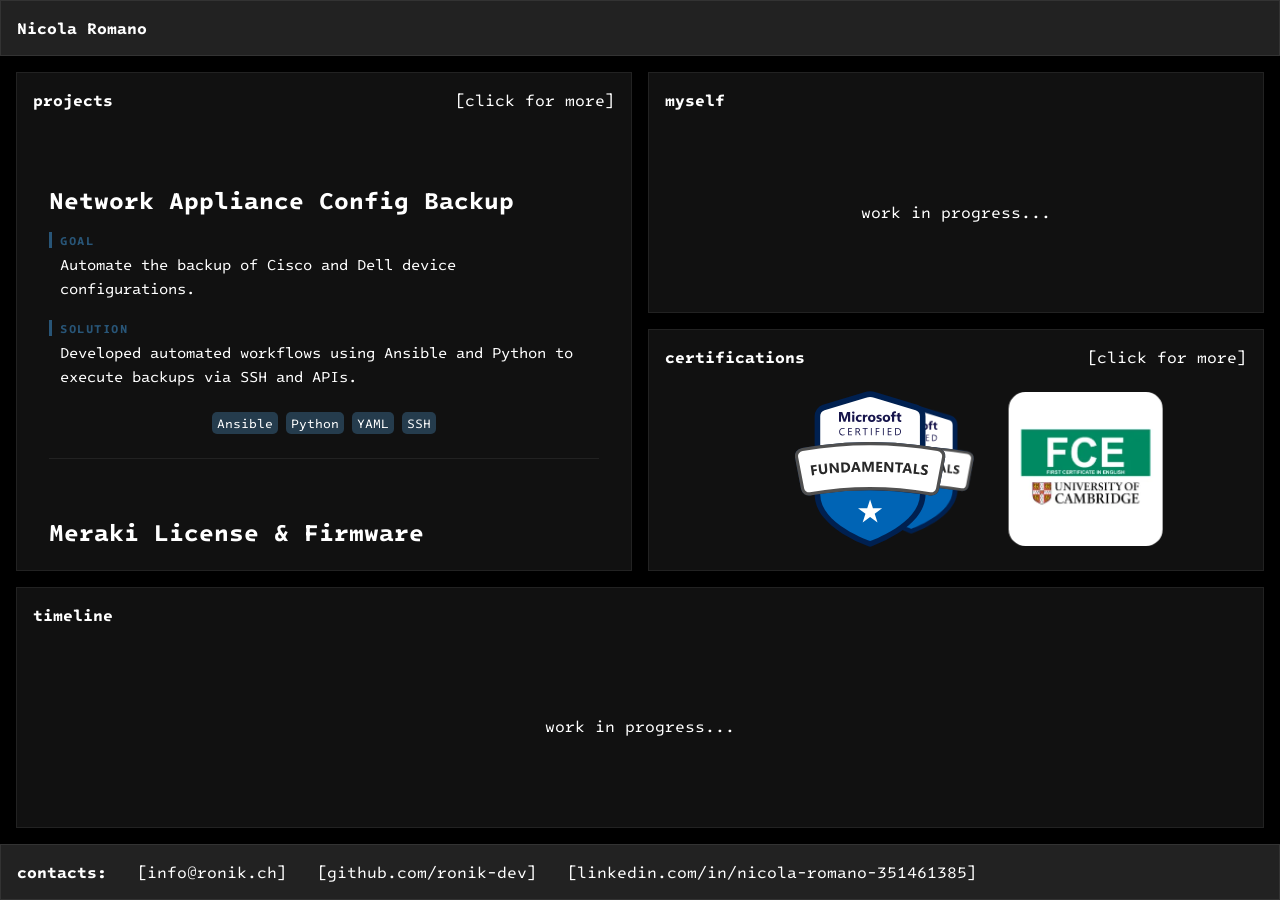
==== index.html @ 0cca9742 "updated event handling for projects link" ====
<!DOCTYPE html>
<html lang="en">
		<head>
				<meta charset="UTF-8">
				<meta name="viewport" content="width=device-width, initial-scale=1.0">
				<link href="base-style.css" rel="stylesheet" />
				<link href="index-style.css" rel="stylesheet" />
				<title>My Portfolio</title>
		</head>
		<header><strong>Nicola Romano</strong></header>
		<body>

				<div class="main">
						<div class="container">
								<div class="box project">
										<a style="color:white; width:100%; height:100%; text-decoration:none; overflow:hidden" href="./projects.html">
												<div class="box-title"><strong>projects</strong><span>[click for more]</span></div>
												<iframe src="projects.html#main"></iframe>
										</a>
								</div>
								<div class="box timeline">
										<div class="box-title"><strong>timeline</strong></div>
										<div style="width: 100%;height: 100%;display: flex; align-items: center; justify-content: center;"><p>work in progress...</p></div>
								</div>
								<div class="box certification">
										<a style="color:white; width:100%; height:100%; text-decoration:none; overflow:hidden" href="./certifications.html">
												<div class="box-title"><strong>certifications</strong><span>[click for more]</span></div>
												<iframe scrolling="no" src="certifications.html#main"></iframe>
										</a>
								</div>
								<div class="box myself">
										<div class="box-title"><strong>myself</strong></div>
										<div style="width: 100%;height: 100%;display: flex; align-items: center; justify-content: center;"><p>work in progress...</p></div>
								</div>
						</div>
				</div>

				<svg style="position:absolute;width:0;height:0">
						<defs>
						<filter id="glitch">

						<feComponentTransfer in="SourceGraphic" result="red">
						<feFuncR type="identity" />
						<feFuncG type="discrete" tableValues="0"/>
						<feFuncB type="discrete" tableValues="0"/>
						<feFuncA type="identity" />
						</feComponentTransfer>

						<feComponentTransfer in="SourceGraphic" result="green">
						<feFuncR type="discrete" tableValues="0"/>
						<feFuncG type="identity" />
						<feFuncB type="discrete" tableValues="0"/>
						<feFuncA type="identity" />
						</feComponentTransfer>

						<feComponentTransfer in="SourceGraphic" result="blue">
						<feFuncR type="discrete" tableValues="0"/>
						<feFuncG type="discrete" tableValues="0"/>
						<feFuncB type="identity" />
						<feFuncA type="identity" />
						</feComponentTransfer>

						<feOffset in="red"   result="red-shifted"   dx="0"  dy="0">
						<animate
										attributeName="dx"
										values="0;0;0;6;0;0;-3;0;0;3;0;0;0;0;-5;0;2;0;0;0;0"
										dur="2.0s"
										repeatCount="indefinite"
										calcMode="discrete"
										/>
						</feOffset>
						<feOffset in="green" result="green-shifted" dx="0"  dy="0" >
						<animate
										attributeName="dx"
										values="0;2;1;0;0;-3;0;6;0;0;0;2;0;0;5;0;2;0;0;0;0"
										dur="2.0s"
										repeatCount="indefinite"
										calcMode="discrete"
										/>
						</feOffset>
						<feOffset in="blue"  result="blue-shifted"  dx="0" dy="0" >
						<animate
										attributeName="dx"
										values="5;0;0;0;-5;0;0;3;0;0;-3;0;0;6;0;0;0;-6;0;0;0"
										dur="2.0s"
										repeatCount="indefinite"
										calcMode="discrete"
										/>
						</feOffset>

						<feBlend in="red-shifted"  in2="green-shifted" result="rg"    mode="screen" />
						<feBlend in="rg"           in2="blue-shifted"  result="final" mode="screen" />

						</filter>
						</defs>
				</svg>
		</body>
		<footer>
				<strong>contacts:</strong>
				<a href="mailto:info@ronik.ch"><span class="no-select">[</span>info@ronik.ch<span class="no-select">]</span></a>
				<a href="https://www.github.com/ronik-dev"><span class="no-select">[</span>github.com/ronik-dev<span class="no-select">]</span></a>
				<a href="https://www.linkedin.com/in/nicola-romano-351461385"><span class="no-select">[</span><span class="link-prefix">linkedin.com/in/</span>nicola-romano-351461385<span class="no-select">]</span></a>
		</footer>

		<script>
				// link to projects
				window.addEventListener('message', (event) => {
				  if (event.data === 'triggerLink') {
				    window.location.href = './projects.html'; 
				  }
				});
		</script>
</html>
---- base-style.css ----
@import url("https://fonts.googleapis.com/css?family=Intel One Mono"); 

:root {
  --bg-color-one: black;
  --bg-color-opposite: white;
  --bg-color-two: #333333;
  --bg-color-three: #222222;
  --bg-color-four: #111111;
  --accent-color-one: #285577;
  --accent-color-two: #253c4d;
  --text-color-one: white;
  --text-color-opposite: black;
}

::selection {
    background: var(--bg-color-opposite);
    color: var(--text-color-opposite);
    text-shadow: none;
}

::-moz-selection {
    background: var(--bg-color-opposite);
    color: var(--text-color-opposite);
    text-shadow: none;
}

html{
  /* Prevents the entire page from bouncing or 'pull-to-refresh' */
  overscroll-behavior: none; 
}

body {
  margin: 0;
  min-height: 100vh;
  display: grid;
  background-color: var(--bg-color-one);
  grid-template-rows: auto 1fr auto;
  color: var(--text-color-one);
  box-sizing: border-box;
  overflow-x: hidden;
  font-family: 'Intel One Mono', monospace;
}

body::-webkit-scrollbar {
  width: 8px;
  display: block;
}
body::-webkit-scrollbar-thumb {
  background: var(--accent-color-two);
  border-radius: 10px;
}

header,
footer {
  background-color: var(--bg-color-three); 
  border: 1px solid var(--bg-color-two);
  padding: 1em;
  width:100%;
  box-sizing: border-box;
}
header{
  display: block;
}
footer{
  display: flex;
  flex-wrap: wrap;
}

@media(max-width:30em){
  footer{ flex-direction: column; }
  footer a { text-align:center; }
  footer strong, .link-prefix {display:none;}
}

footer a{
  color:var(--text-color-one);
  text-decoration:none;
  margin-right:30px;
  white-space: normal;
  word-break: break-all;
}
footer strong{
  margin-right:30px;
}
footer span{
  -webkit-user-select: none; /* Safari */
  -ms-user-select: none; /* IE 10 and IE 11 */
  user-select: none; /* Standard syntax */
}

header a{
  float:right;
  text-decoration:none;
  color:var(--text-color-one);
}

header a:hover,
footer a:hover{
  color:var(--accent-color-one);
}

.main {
  display: flex;
  width:100%;
  height:100%;
  justify-content: center;
  align-items: center;
}
---- index-style.css ----
.container {
  display: grid;
  width:100%;
  height:100%;
  padding: 1em;
  gap: 1em;
  grid-template-areas:
    "project project timeline timeline"
    "project project certification myself";
  grid-template-columns: repeat(4, 1fr);
  grid-template-rows: repeat(2, 1fr); 
  box-sizing: border-box;
}


@media(max-width: 100em){
  .container{
    grid-template-areas:
      "project project myself myself"
      "project project certification certification"
      "timeline timeline timeline timeline";
    grid-template-columns: repeat(4, 1fr);
    grid-template-rows: repeat(3, 1fr); 
  }
}

@media(max-width: 50em){
  .container{
    grid-template-areas:
      "project" 
      "certification"
      "myself"
      "timeline";
    grid-template-columns: 1fr;
    grid-template-rows: repeat(4, minmax(300px,auto)); 
	overflow:auto;
  }
}

.box {
  border: 1px solid var(--bg-color-three);
  background-color: var(--bg-color-four); 
  display: flex;
  flex-direction: column;
  align-items: center;
  padding:1em;
}

.box a {
  display: flex;
  flex-direction: column;
  color:white; 
  text-decoration:none;
  overflow:hidden;
}

.box:hover{
  background-color: var(--accent-color-one);
  filter: url(#glitch);
}

.box-title{
  width:100%;
  margin-bottom:1em;
  display: flex;
  justify-content: space-between;
}

.box-title span:hover{
  color: var(--accent-color-two);
}

.project { grid-area: project; }
.timeline { grid-area: timeline; }
.certification { grid-area: certification; }
.myself { grid-area: myself; }

iframe{
  width:100%;
  height:100%;
  border:none;
  overflow:auto;
  pointer-events: none;
  flex-grow:1;
}
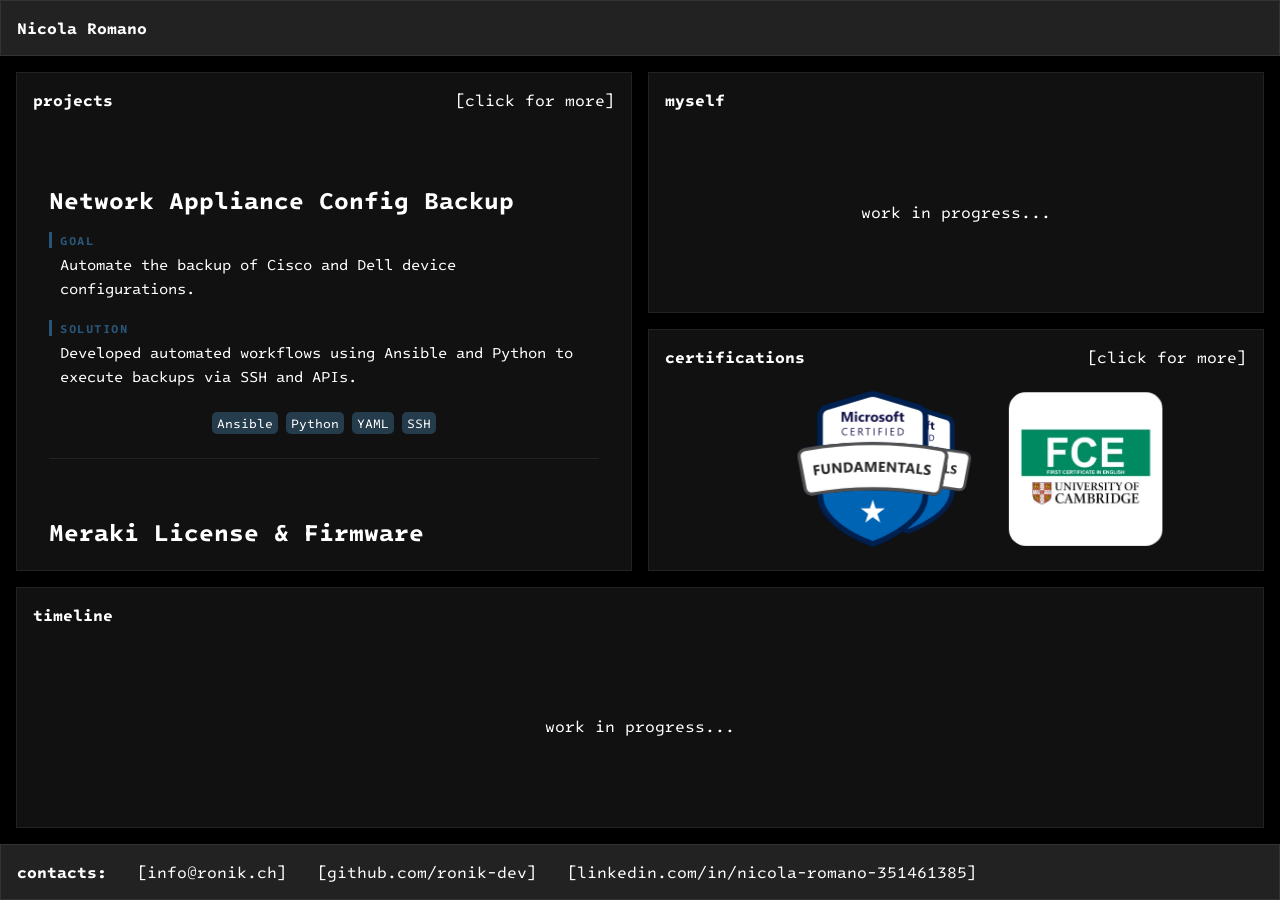
==== commit f4be62d7: "updated favicon, link in header" ====
--- a/index.html
+++ b/index.html
@@ -3,6 +3,7 @@
 		<head>
 				<meta charset="UTF-8">
 				<meta name="viewport" content="width=device-width, initial-scale=1.0">
+				<link rel="icon" type="image/png" href="public/favicon.png"/>
 				<link href="base-style.css" rel="stylesheet" />
 				<link href="index-style.css" rel="stylesheet" />
 				<title>My Portfolio</title>
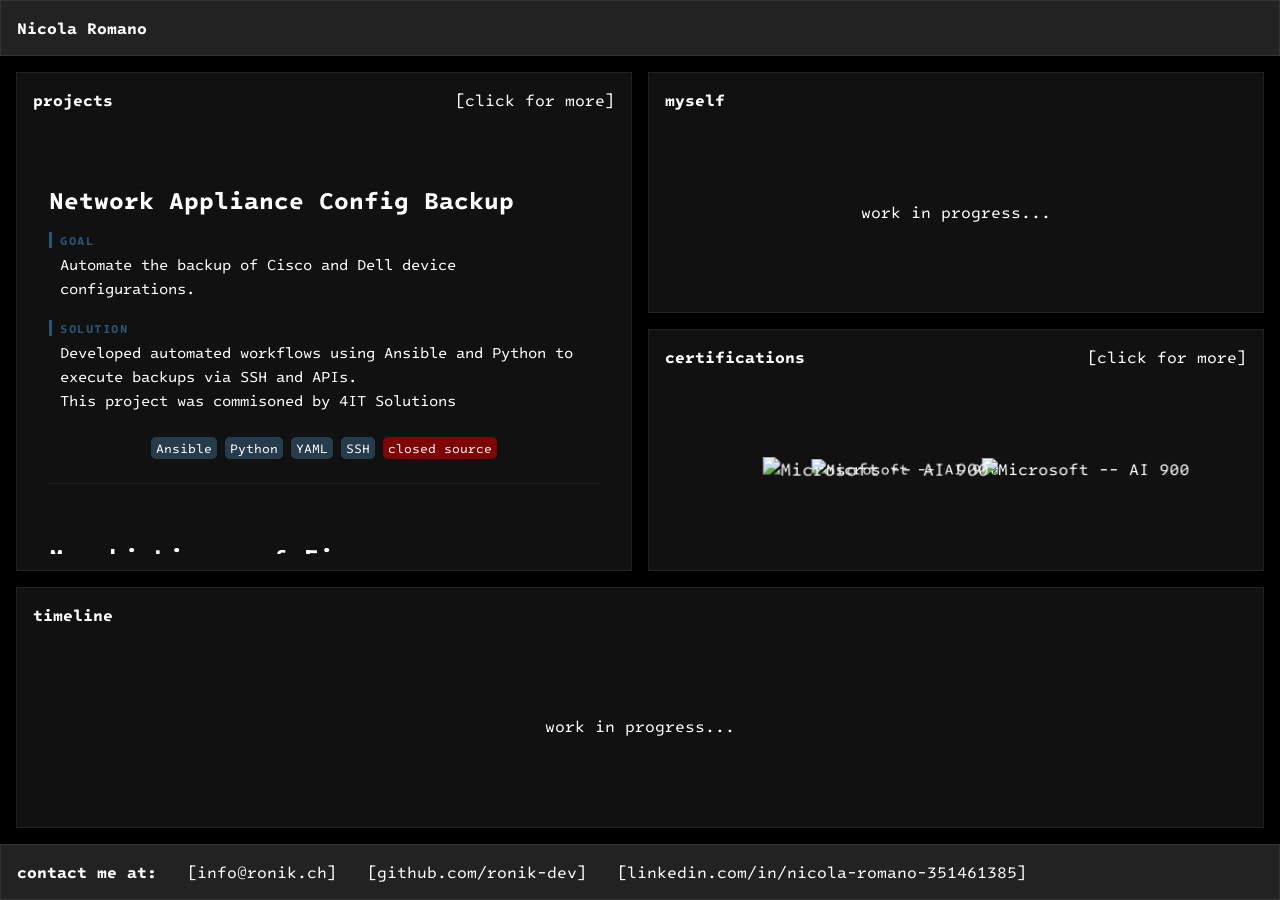
==== commit 087d9b34: "updated portfolio projects technologies and links appearance, added new project" ====
--- a/index.html
+++ b/index.html
@@ -97,7 +97,7 @@
 				</svg>
 		</body>
 		<footer>
-				<strong>contacts:</strong>
+				<strong>contact me at:</strong>
 				<a href="mailto:info@ronik.ch"><span class="no-select">[</span>info@ronik.ch<span class="no-select">]</span></a>
 				<a href="https://www.github.com/ronik-dev"><span class="no-select">[</span>github.com/ronik-dev<span class="no-select">]</span></a>
 				<a href="https://www.linkedin.com/in/nicola-romano-351461385"><span class="no-select">[</span><span class="link-prefix">linkedin.com/in/</span>nicola-romano-351461385<span class="no-select">]</span></a>
--- a/base-style.css
+++ b/base-style.css
@@ -28,6 +28,30 @@
   /* Prevents the entire page from bouncing or 'pull-to-refresh' */
   overscroll-behavior: none; 
 }
+
+@keyframes spotlight-pass {
+  from { background-position: 100% 0; }
+  to { background-position: 0% 0; }
+}
+
+a {
+  color: var(--text-color-one); 
+  text-decoration: none;
+}
+
+a:hover {
+  -webkit-text-fill-color: transparent;
+  background-image: linear-gradient(
+    90deg,
+    var(--accent-color-one) 40%,
+    var(--text-color-one),
+    var(--accent-color-one) 60%
+  );
+  background-size: 300% 100%;
+  -webkit-background-clip: text;
+  background-clip: text;
+  animation: 1s spotlight-pass 100ms ease forwards;
+} 
 
 body {
   margin: 0;
@@ -73,8 +97,6 @@
 }
 
 footer a{
-  color:var(--text-color-one);
-  text-decoration:none;
   margin-right:30px;
   white-space: normal;
   word-break: break-all;
@@ -90,14 +112,8 @@
 
 header a{
   float:right;
-  text-decoration:none;
-  color:var(--text-color-one);
 }
 
-header a:hover,
-footer a:hover{
-  color:var(--accent-color-one);
-}
 
 .main {
   display: flex;
--- a/index-style.css
+++ b/index-style.css
@@ -35,6 +35,9 @@
     grid-template-rows: repeat(4, minmax(300px,auto)); 
 	overflow:auto;
   }
+  .box span {
+    display:none;
+  }
 }
 
 .box {
@@ -49,10 +52,17 @@
 .box a {
   display: flex;
   flex-direction: column;
-  color:white; 
-  text-decoration:none;
   overflow:hidden;
 }
+
+.box a:hover {
+  background-image: linear-gradient(
+    90deg,
+    var(--bg-color-one) 40%,
+    var(--text-color-one),
+    var(--bg-color-one) 60%
+  );
+} 
 
 .box:hover{
   background-color: var(--accent-color-one);
@@ -83,3 +93,7 @@
   pointer-events: none;
   flex-grow:1;
 }
+
+.project iframe{
+  pointer-events: auto;
+}
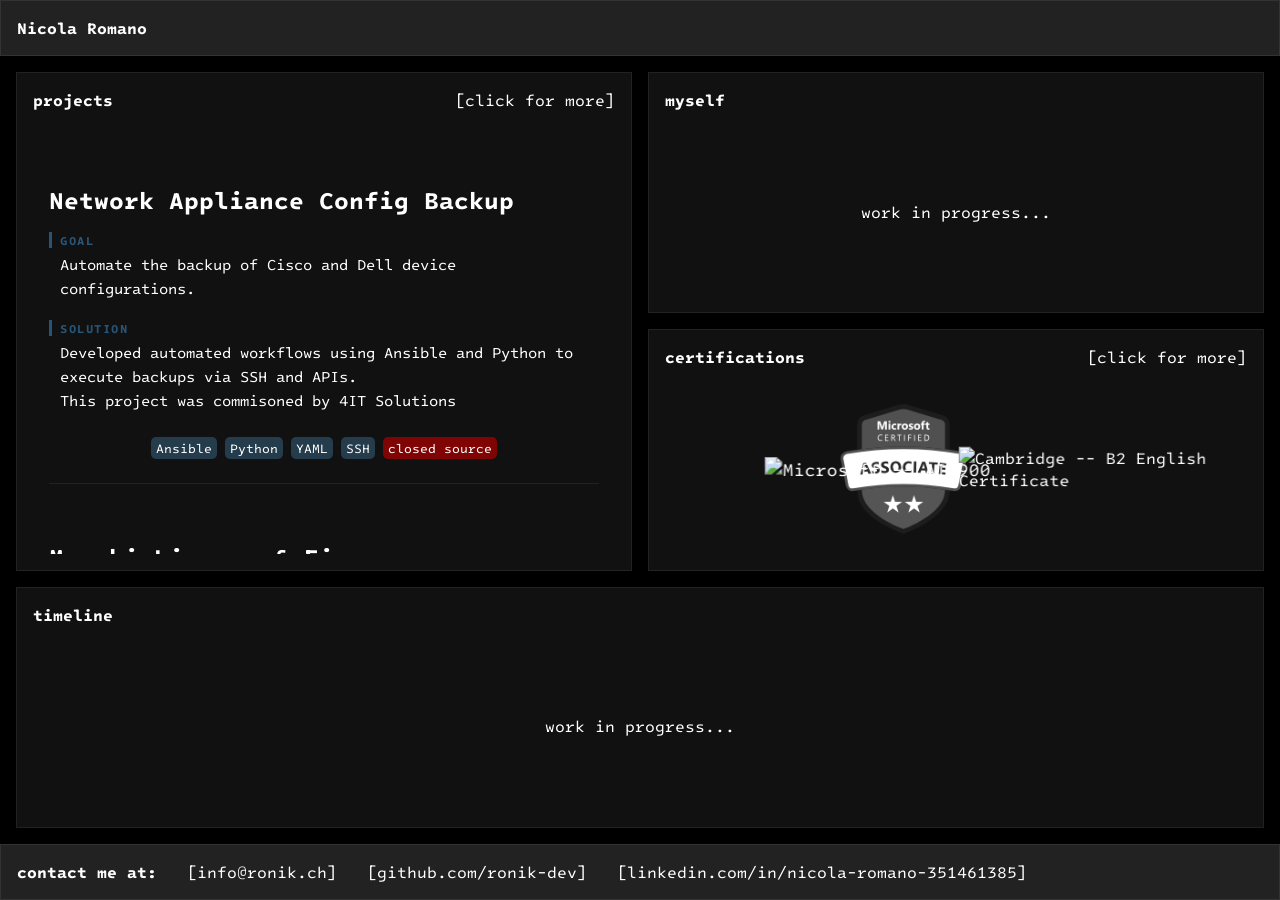
==== commit b3772450: "updated certification page" ====
--- a/index.html
+++ b/index.html
@@ -36,65 +36,70 @@
 						</div>
 				</div>
 
-				<svg style="position:absolute;width:0;height:0">
-						<defs>
-						<filter id="glitch">
+<svg style="position:absolute;width:0;height:0">
+    <defs>
+    <filter id="glitch" x="-10%" width="120%" y="0%" height="100%">
 
-						<feComponentTransfer in="SourceGraphic" result="red">
-						<feFuncR type="identity" />
-						<feFuncG type="discrete" tableValues="0"/>
-						<feFuncB type="discrete" tableValues="0"/>
-						<feFuncA type="identity" />
-						</feComponentTransfer>
+        <!-- Turbulence: 0 x-freq = same shift across a row, 0.3 y-freq = different shift per row -->
+        <feTurbulence type="fractalNoise" baseFrequency="0 0.3" numOctaves="1" seed="2" result="rawNoise">
+            <animate attributeName="seed"
+                values="2;2;2;2;5;2;2;2;2;2;8;2;2;3;2;2;2;2;2;2"
+                dur="2.0s" repeatCount="indefinite" calcMode="discrete"/>
+        </feTurbulence>
 
-						<feComponentTransfer in="SourceGraphic" result="green">
-						<feFuncR type="discrete" tableValues="0"/>
-						<feFuncG type="identity" />
-						<feFuncB type="discrete" tableValues="0"/>
-						<feFuncA type="identity" />
-						</feComponentTransfer>
+        <!-- Pin G channel to 0.5 (neutral) so Y displacement is always zero -->
+        <feColorMatrix in="rawNoise" type="matrix"
+            values="1 0 0 0 0
+                    0 0 0 0 0.5
+                    0 0 1 0 0
+                    0 0 0 1 0" result="noise"/>
 
-						<feComponentTransfer in="SourceGraphic" result="blue">
-						<feFuncR type="discrete" tableValues="0"/>
-						<feFuncG type="discrete" tableValues="0"/>
-						<feFuncB type="identity" />
-						<feFuncA type="identity" />
-						</feComponentTransfer>
+        <feComponentTransfer in="SourceGraphic" result="red">
+            <feFuncR type="identity" />
+            <feFuncG type="discrete" tableValues="0"/>
+            <feFuncB type="discrete" tableValues="0"/>
+            <feFuncA type="identity" />
+        </feComponentTransfer>
 
-						<feOffset in="red"   result="red-shifted"   dx="0"  dy="0">
-						<animate
-										attributeName="dx"
-										values="0;0;0;6;0;0;-3;0;0;3;0;0;0;0;-5;0;2;0;0;0;0"
-										dur="2.0s"
-										repeatCount="indefinite"
-										calcMode="discrete"
-										/>
-						</feOffset>
-						<feOffset in="green" result="green-shifted" dx="0"  dy="0" >
-						<animate
-										attributeName="dx"
-										values="0;2;1;0;0;-3;0;6;0;0;0;2;0;0;5;0;2;0;0;0;0"
-										dur="2.0s"
-										repeatCount="indefinite"
-										calcMode="discrete"
-										/>
-						</feOffset>
-						<feOffset in="blue"  result="blue-shifted"  dx="0" dy="0" >
-						<animate
-										attributeName="dx"
-										values="5;0;0;0;-5;0;0;3;0;0;-3;0;0;6;0;0;0;-6;0;0;0"
-										dur="2.0s"
-										repeatCount="indefinite"
-										calcMode="discrete"
-										/>
-						</feOffset>
+        <feComponentTransfer in="SourceGraphic" result="green">
+            <feFuncR type="discrete" tableValues="0"/>
+            <feFuncG type="identity" />
+            <feFuncB type="discrete" tableValues="0"/>
+            <feFuncA type="identity" />
+        </feComponentTransfer>
 
-						<feBlend in="red-shifted"  in2="green-shifted" result="rg"    mode="screen" />
-						<feBlend in="rg"           in2="blue-shifted"  result="final" mode="screen" />
+        <feComponentTransfer in="SourceGraphic" result="blue">
+            <feFuncR type="discrete" tableValues="0"/>
+            <feFuncG type="discrete" tableValues="0"/>
+            <feFuncB type="identity" />
+            <feFuncA type="identity" />
+        </feComponentTransfer>
 
-						</filter>
-						</defs>
-				</svg>
+        <!-- Each channel displaced by a different amount for chromatic aberration -->
+        <feDisplacementMap in="red" in2="noise" xChannelSelector="R" yChannelSelector="G" result="red-shifted">
+            <animate attributeName="scale"
+                values="0;0;0;0;35;0;0;0;0;0;-25;0;0;30;0;0;0;0;0;0"
+                dur="2.0s" repeatCount="indefinite" calcMode="discrete"/>
+        </feDisplacementMap>
+
+        <feDisplacementMap in="green" in2="noise" xChannelSelector="R" yChannelSelector="G" result="green-shifted">
+            <animate attributeName="scale"
+                values="0;0;0;0;-15;0;0;0;0;0;12;0;0;-14;0;0;0;0;0;0"
+                dur="2.0s" repeatCount="indefinite" calcMode="discrete"/>
+        </feDisplacementMap>
+
+        <feDisplacementMap in="blue" in2="noise" xChannelSelector="R" yChannelSelector="G" result="blue-shifted">
+            <animate attributeName="scale"
+                values="0;0;0;0;22;0;0;0;0;0;-35;0;0;18;0;0;0;0;0;0"
+                dur="2.0s" repeatCount="indefinite" calcMode="discrete"/>
+        </feDisplacementMap>
+
+        <feBlend in="red-shifted"  in2="green-shifted" result="rg"    mode="screen" />
+        <feBlend in="rg"           in2="blue-shifted"  result="final" mode="screen" />
+
+    </filter>
+    </defs>
+</svg>
 		</body>
 		<footer>
 				<strong>contact me at:</strong>
--- a/index-style.css
+++ b/index-style.css
@@ -34,6 +34,9 @@
     grid-template-columns: 1fr;
     grid-template-rows: repeat(4, minmax(300px,auto)); 
 	overflow:auto;
+  }
+  .box {
+    padding:0.5em;
   }
   .box span {
     display:none;
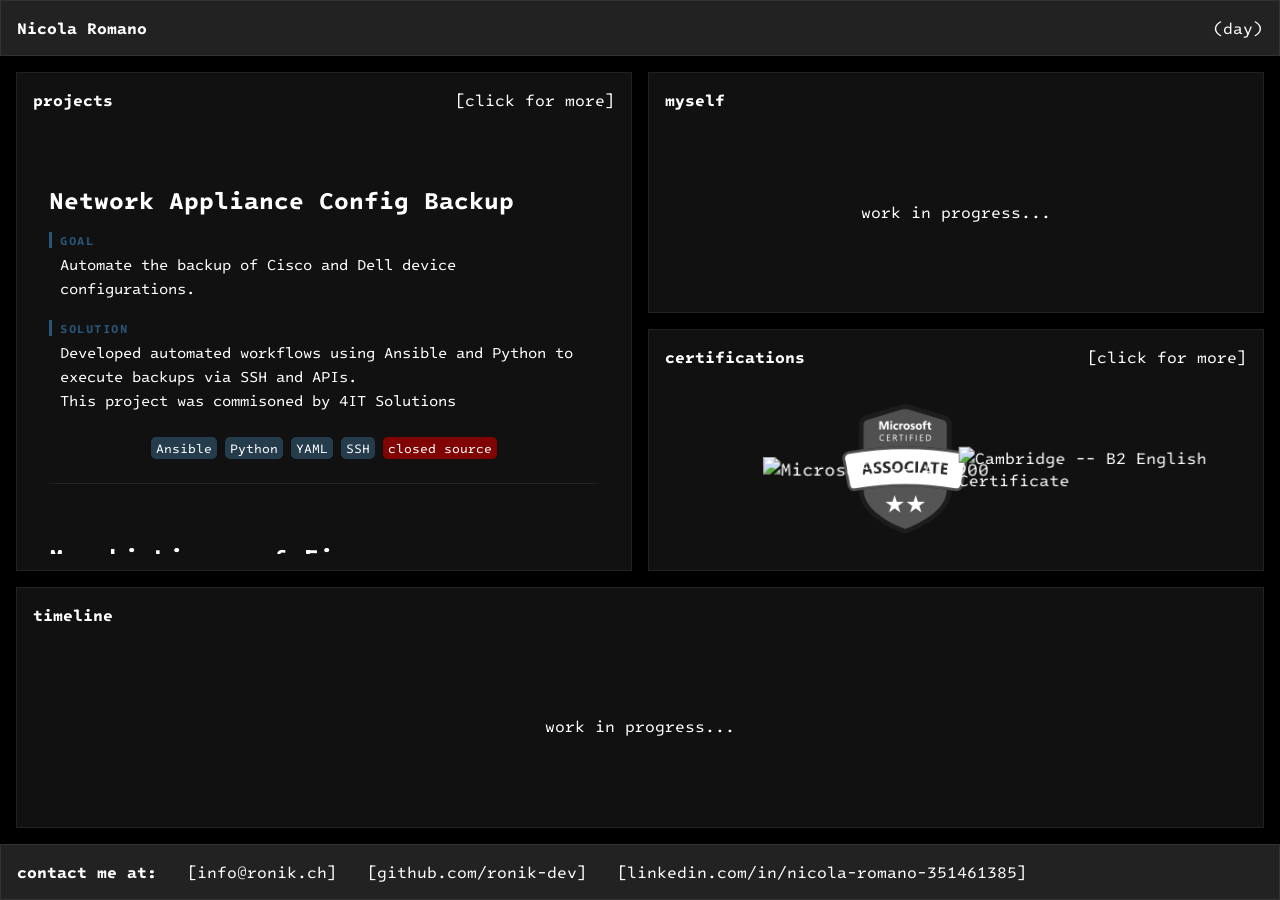
==== commit 8acf2083: "added light theme" ====
--- a/index.html
+++ b/index.html
@@ -4,17 +4,19 @@
 				<meta charset="UTF-8">
 				<meta name="viewport" content="width=device-width, initial-scale=1.0">
 				<link rel="icon" type="image/png" href="public/favicon.png"/>
+				<script> if (localStorage.getItem('theme') === 'light') { document.documentElement.classList.add('light-theme'); } </script>
 				<link href="base-style.css" rel="stylesheet" />
+				<script src="base.js" defer></script>
 				<link href="index-style.css" rel="stylesheet" />
 				<title>My Portfolio</title>
 		</head>
-		<header><strong>Nicola Romano</strong></header>
+		<header><strong>Nicola Romano</strong><input type="checkbox" id="theme-selector" class="theme-toggle"><label class="theme-toggle-text" for="theme-selector"></label></header>
 		<body>
 
 				<div class="main">
 						<div class="container">
 								<div class="box project">
-										<a style="color:white; width:100%; height:100%; text-decoration:none; overflow:hidden" href="./projects.html">
+										<a href="./projects.html">
 												<div class="box-title"><strong>projects</strong><span>[click for more]</span></div>
 												<iframe src="projects.html#main"></iframe>
 										</a>
@@ -24,7 +26,7 @@
 										<div style="width: 100%;height: 100%;display: flex; align-items: center; justify-content: center;"><p>work in progress...</p></div>
 								</div>
 								<div class="box certification">
-										<a style="color:white; width:100%; height:100%; text-decoration:none; overflow:hidden" href="./certifications.html">
+										<a href="./certifications.html">
 												<div class="box-title"><strong>certifications</strong><span>[click for more]</span></div>
 												<iframe scrolling="no" src="certifications.html#main"></iframe>
 										</a>
--- a/base-style.css
+++ b/base-style.css
@@ -1,6 +1,6 @@
 @import url("https://fonts.googleapis.com/css?family=Intel One Mono"); 
 
-:root {
+:root{
   --bg-color-one: black;
   --bg-color-opposite: white;
   --bg-color-two: #333333;
@@ -35,6 +35,8 @@
 }
 
 a {
+  text-decoration:none; 
+  overflow:hidden;
   color: var(--text-color-one); 
   text-decoration: none;
 }
@@ -43,9 +45,9 @@
   -webkit-text-fill-color: transparent;
   background-image: linear-gradient(
     90deg,
-    var(--accent-color-one) 40%,
-    var(--text-color-one),
-    var(--accent-color-one) 60%
+    #285577 40%,
+    white,
+    #285577 60%
   );
   background-size: 300% 100%;
   -webkit-background-clip: text;
@@ -122,3 +124,29 @@
   justify-content: center;
   align-items: center;
 }
+
+
+.theme-toggle{
+  display: none;
+}
+
+
+.theme-toggle-text::before{
+  content: "(day)";
+}
+
+.theme-toggle:checked + .theme-toggle-text::before{
+  content: "(night)";
+}
+
+html.light-theme body {
+  --bg-color-one: #ffffff;        /* Pure White */
+  --bg-color-opposite: #000000;
+  --bg-color-two: #f8fafc;        /* Very Light Blue-Grey */
+  --bg-color-three: #f1f5f9;      /* Light Slate */
+  --bg-color-four: #e2e8f0;       /* Defined Border/Section color */
+  --accent-color-one: #0284c7;    /* Bright Sky Blue */
+  --accent-color-two: #0c4a6e;    /* Deep Navy */
+  --text-color-one: #0f172a;      /* Slate Black */
+  --text-color-opposite: #ffffff;
+}
--- a/index-style.css
+++ b/index-style.css
@@ -56,14 +56,17 @@
   display: flex;
   flex-direction: column;
   overflow:hidden;
+  color: var(--text-color-one);
+  width:100%;
+  height:100%;
 }
 
 .box a:hover {
   background-image: linear-gradient(
     90deg,
-    var(--bg-color-one) 40%,
-    var(--text-color-one),
-    var(--bg-color-one) 60%
+    black 40%,
+    white ,
+    black 60%
   );
 } 
 
@@ -100,3 +103,7 @@
 .project iframe{
   pointer-events: auto;
 }
+
+.theme-toggle-text{
+  float: right;
+}
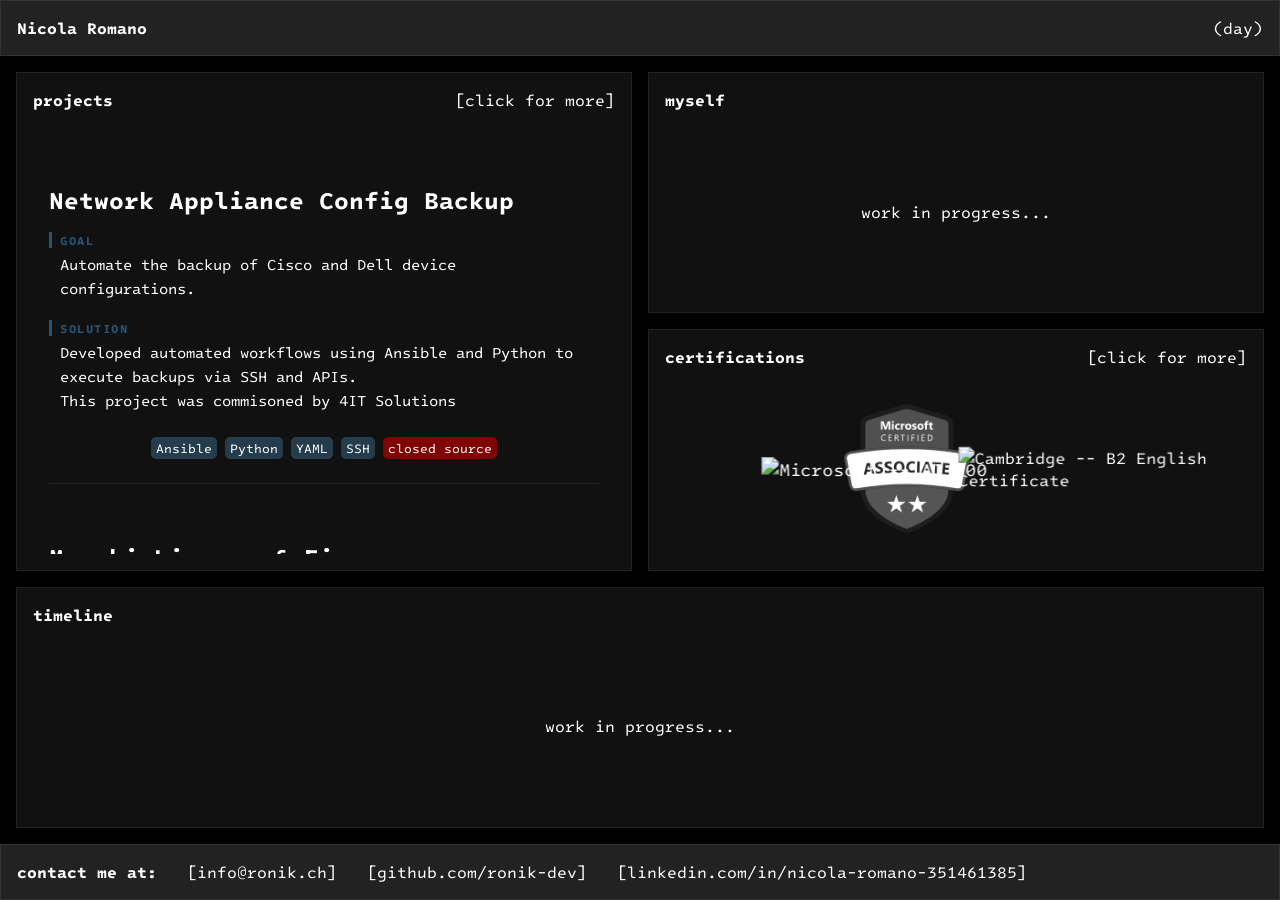
==== commit 23cd8b25: "updated title and description, moved header and scripts to the right place" ====
--- a/index.html
+++ b/index.html
@@ -8,11 +8,11 @@
 				<link href="base-style.css" rel="stylesheet" />
 				<script src="base.js" defer></script>
 				<link href="index-style.css" rel="stylesheet" />
-				<title>My Portfolio</title>
+				<title>Ronik | Developer Portfolio</title>
+				<meta name="description" content="Hello world! Welcome to my portfolio, here you can find some of my projects as student at SUPSI and software developer. Feel free to take a look :)">
 		</head>
+		<body>
 		<header><strong>Nicola Romano</strong><input type="checkbox" id="theme-selector" class="theme-toggle"><label class="theme-toggle-text" for="theme-selector"></label></header>
-		<body>
-
 				<div class="main">
 						<div class="container">
 								<div class="box project">
@@ -102,13 +102,14 @@
     </filter>
     </defs>
 </svg>
-		</body>
+
 		<footer>
 				<strong>contact me at:</strong>
 				<a href="mailto:info@ronik.ch"><span class="no-select">[</span>info@ronik.ch<span class="no-select">]</span></a>
 				<a href="https://www.github.com/ronik-dev"><span class="no-select">[</span>github.com/ronik-dev<span class="no-select">]</span></a>
 				<a href="https://www.linkedin.com/in/nicola-romano-351461385"><span class="no-select">[</span><span class="link-prefix">linkedin.com/in/</span>nicola-romano-351461385<span class="no-select">]</span></a>
 		</footer>
+		</body>
 
 		<script>
 				// link to projects
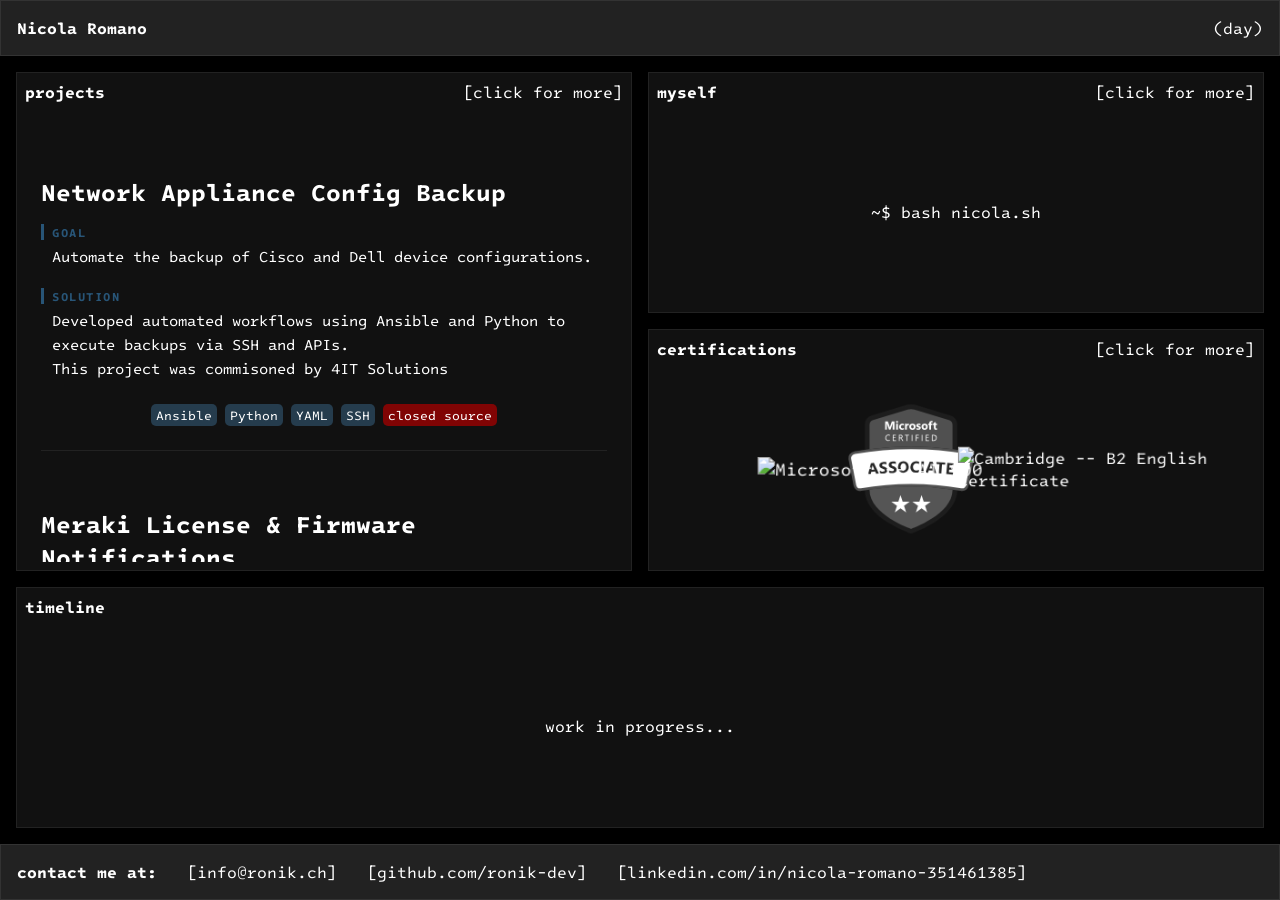
==== commit eb3678b3: "myself and scrolling fix" ====
--- a/index.html
+++ b/index.html
@@ -27,13 +27,15 @@
 								</div>
 								<div class="box certification">
 										<a href="./certifications.html">
-												<div class="box-title"><strong>certifications</strong><span>[click for more]</span></div>
+										<div class="box-title"><strong>certifications</strong><span>[click for more]</span></div>
 												<iframe scrolling="no" src="certifications.html#main"></iframe>
 										</a>
 								</div>
 								<div class="box myself">
-										<div class="box-title"><strong>myself</strong></div>
-										<div style="width: 100%;height: 100%;display: flex; align-items: center; justify-content: center;"><p>work in progress...</p></div>
+										<a href="./myself.html">
+										<div class="box-title"><strong>myself</strong><span>[click for more]</span></div>
+										<div style="width: 100%;height: 100%;display: flex; align-items: center; justify-content: center;"><p>~$ bash nicola.sh</p></div>
+										</a>
 								</div>
 						</div>
 				</div>
--- a/base-style.css
+++ b/base-style.css
@@ -57,23 +57,36 @@
 
 body {
   margin: 0;
-  min-height: 100vh;
+  height: 100vh;
   display: grid;
   background-color: var(--bg-color-one);
   grid-template-rows: auto 1fr auto;
   color: var(--text-color-one);
   box-sizing: border-box;
-  overflow-x: hidden;
+  overflow: hidden;
   font-family: 'Intel One Mono', monospace;
 }
 
-body::-webkit-scrollbar {
+body > *:not(header):not(footer):not(svg) {
+  overflow-y: auto;
+}
+
+* {
+  scrollbar-width: thin;                                    /* Firefox */
+  scrollbar-color: var(--accent-color-two) transparent;    /* Firefox */
+}
+
+*::-webkit-scrollbar {
   width: 8px;
-  display: block;
 }
-body::-webkit-scrollbar-thumb {
+
+*::-webkit-scrollbar-thumb {
   background: var(--accent-color-two);
   border-radius: 10px;
+}
+
+*::-webkit-scrollbar-track {
+  background: transparent;
 }
 
 header,
@@ -91,25 +104,24 @@
   display: flex;
   flex-wrap: wrap;
 }
-
-@media(max-width:30em){
-  footer{ flex-direction: column; }
-  footer a { text-align:center; }
-  footer strong, .link-prefix {display:none;}
-}
-
 footer a{
   margin-right:30px;
   white-space: normal;
   word-break: break-all;
 }
+
 footer strong{
   margin-right:30px;
 }
+
 footer span{
   -webkit-user-select: none; /* Safari */
   -ms-user-select: none; /* IE 10 and IE 11 */
   user-select: none; /* Standard syntax */
+}
+
+.link-prefix{
+  user-select: text;
 }
 
 header a{
@@ -150,3 +162,11 @@
   --text-color-one: #0f172a;      /* Slate Black */
   --text-color-opposite: #ffffff;
 }
+
+
+@media(max-width:30em){
+  footer{ flex-direction: column; }
+  footer a { text-align:center; }
+  footer strong, .link-prefix {display:none;}
+}
+
--- a/index-style.css
+++ b/index-style.css
@@ -13,35 +13,6 @@
 }
 
 
-@media(max-width: 100em){
-  .container{
-    grid-template-areas:
-      "project project myself myself"
-      "project project certification certification"
-      "timeline timeline timeline timeline";
-    grid-template-columns: repeat(4, 1fr);
-    grid-template-rows: repeat(3, 1fr); 
-  }
-}
-
-@media(max-width: 50em){
-  .container{
-    grid-template-areas:
-      "project" 
-      "certification"
-      "myself"
-      "timeline";
-    grid-template-columns: 1fr;
-    grid-template-rows: repeat(4, minmax(300px,auto)); 
-	overflow:auto;
-  }
-  .box {
-    padding:0.5em;
-  }
-  .box span {
-    display:none;
-  }
-}
 
 .box {
   border: 1px solid var(--bg-color-three);
@@ -107,3 +78,36 @@
 .theme-toggle-text{
   float: right;
 }
+
+@media(max-width: 100em){
+  .container{
+    grid-template-areas:
+      "project project myself myself"
+      "project project certification certification"
+      "timeline timeline timeline timeline";
+    grid-template-columns: repeat(4, 1fr);
+    grid-template-rows: repeat(3, 1fr); 
+  }
+  .box {
+    padding:0.5em;
+  }
+}
+
+@media(max-width: 50em){
+  .container{
+    grid-template-areas:
+      "project" 
+      "certification"
+      "myself"
+      "timeline";
+    grid-template-columns: 1fr;
+    grid-template-rows: repeat(4, minmax(300px,auto)); 
+	overflow:auto;
+  }
+  .box {
+    padding:0.5em;
+  }
+  .box span {
+    display:none;
+  }
+}
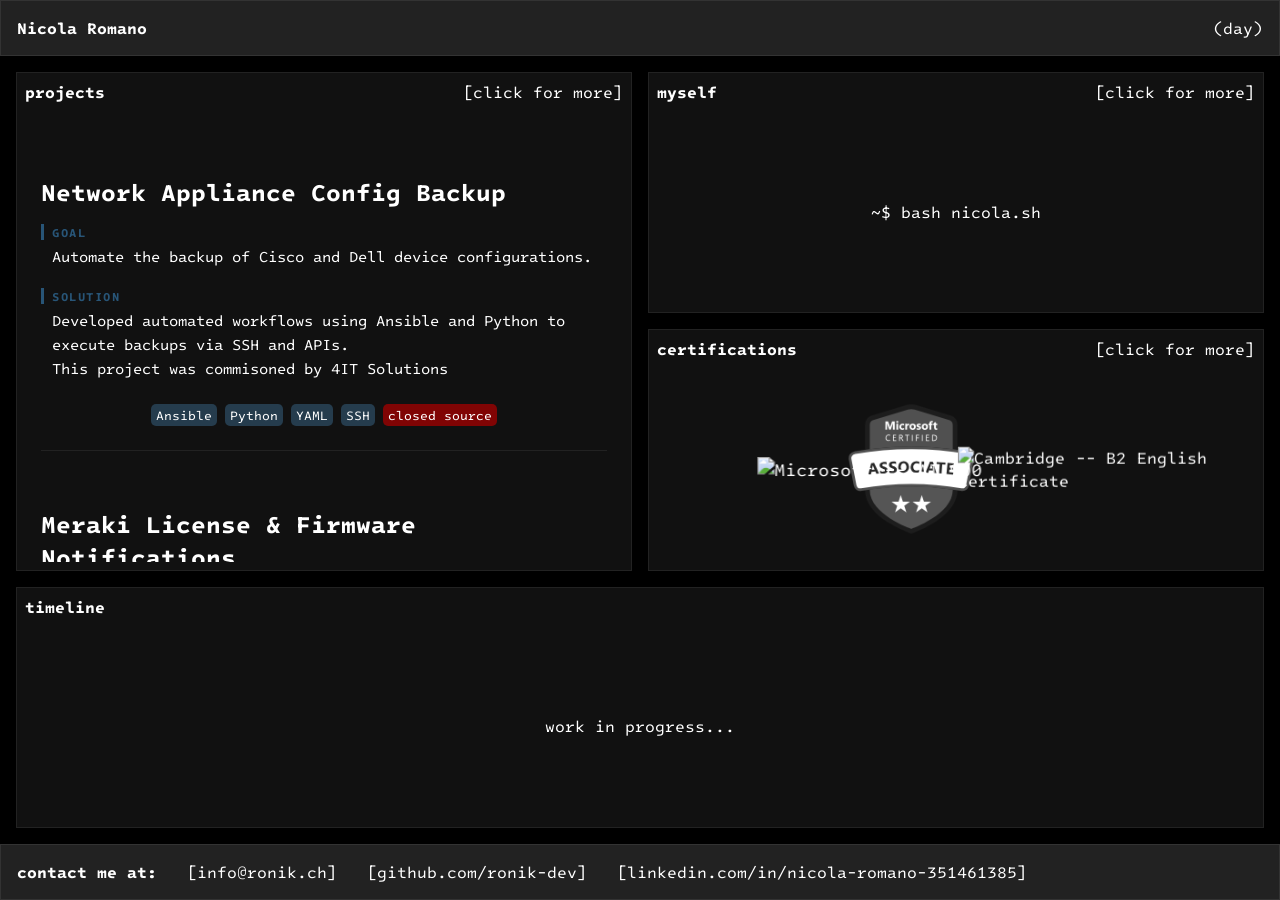
==== commit a1696f82: "update myself and added footer icons on small screen" ====
--- a/index.html
+++ b/index.html
@@ -12,7 +12,7 @@
 				<meta name="description" content="Hello world! Welcome to my portfolio, here you can find some of my projects as student at SUPSI and software developer. Feel free to take a look :)">
 		</head>
 		<body>
-		<header><strong>Nicola Romano</strong><input type="checkbox" id="theme-selector" class="theme-toggle"><label class="theme-toggle-text" for="theme-selector"></label></header>
+				<header><strong>Nicola Romano</strong><input type="checkbox" id="theme-selector" class="theme-toggle"><label class="theme-toggle-text" for="theme-selector"></label></header>
 				<div class="main">
 						<div class="container">
 								<div class="box project">
@@ -27,98 +27,107 @@
 								</div>
 								<div class="box certification">
 										<a href="./certifications.html">
-										<div class="box-title"><strong>certifications</strong><span>[click for more]</span></div>
+												<div class="box-title"><strong>certifications</strong><span>[click for more]</span></div>
 												<iframe scrolling="no" src="certifications.html#main"></iframe>
 										</a>
 								</div>
 								<div class="box myself">
 										<a href="./myself.html">
-										<div class="box-title"><strong>myself</strong><span>[click for more]</span></div>
-										<div style="width: 100%;height: 100%;display: flex; align-items: center; justify-content: center;"><p>~$ bash nicola.sh</p></div>
+												<div class="box-title"><strong>myself</strong><span>[click for more]</span></div>
+												<div style="width: 100%;height: 100%;display: flex; align-items: center; justify-content: center;"><p>~$ bash nicola.sh</p></div>
 										</a>
 								</div>
 						</div>
 				</div>
 
-<svg style="position:absolute;width:0;height:0">
-    <defs>
-    <filter id="glitch" x="-10%" width="120%" y="0%" height="100%">
+				<svg style="position:absolute;width:0;height:0">
+						<defs>
+						<filter id="glitch" x="-10%" width="120%" y="0%" height="100%">
 
-        <!-- Turbulence: 0 x-freq = same shift across a row, 0.3 y-freq = different shift per row -->
-        <feTurbulence type="fractalNoise" baseFrequency="0 0.3" numOctaves="1" seed="2" result="rawNoise">
-            <animate attributeName="seed"
-                values="2;2;2;2;5;2;2;2;2;2;8;2;2;3;2;2;2;2;2;2"
-                dur="2.0s" repeatCount="indefinite" calcMode="discrete"/>
-        </feTurbulence>
+						<!-- Turbulence: 0 x-freq = same shift across a row, 0.3 y-freq = different shift per row -->
+						<feTurbulence type="fractalNoise" baseFrequency="0 0.3" numOctaves="1" seed="2" result="rawNoise">
+						<animate attributeName="seed"
+								 values="2;2;2;2;5;2;2;2;2;2;8;2;2;3;2;2;2;2;2;2"
+								 dur="2.0s" repeatCount="indefinite" calcMode="discrete"/>
+						</feTurbulence>
 
-        <!-- Pin G channel to 0.5 (neutral) so Y displacement is always zero -->
-        <feColorMatrix in="rawNoise" type="matrix"
-            values="1 0 0 0 0
-                    0 0 0 0 0.5
-                    0 0 1 0 0
-                    0 0 0 1 0" result="noise"/>
+						<!-- Pin G channel to 0.5 (neutral) so Y displacement is always zero -->
+						<feColorMatrix in="rawNoise" type="matrix"
+													 values="1 0 0 0 0
+															 0 0 0 0 0.5
+															 0 0 1 0 0
+															 0 0 0 1 0" result="noise"/>
 
-        <feComponentTransfer in="SourceGraphic" result="red">
-            <feFuncR type="identity" />
-            <feFuncG type="discrete" tableValues="0"/>
-            <feFuncB type="discrete" tableValues="0"/>
-            <feFuncA type="identity" />
-        </feComponentTransfer>
+						<feComponentTransfer in="SourceGraphic" result="red">
+						<feFuncR type="identity" />
+						<feFuncG type="discrete" tableValues="0"/>
+						<feFuncB type="discrete" tableValues="0"/>
+						<feFuncA type="identity" />
+						</feComponentTransfer>
 
-        <feComponentTransfer in="SourceGraphic" result="green">
-            <feFuncR type="discrete" tableValues="0"/>
-            <feFuncG type="identity" />
-            <feFuncB type="discrete" tableValues="0"/>
-            <feFuncA type="identity" />
-        </feComponentTransfer>
+						<feComponentTransfer in="SourceGraphic" result="green">
+						<feFuncR type="discrete" tableValues="0"/>
+						<feFuncG type="identity" />
+						<feFuncB type="discrete" tableValues="0"/>
+						<feFuncA type="identity" />
+						</feComponentTransfer>
 
-        <feComponentTransfer in="SourceGraphic" result="blue">
-            <feFuncR type="discrete" tableValues="0"/>
-            <feFuncG type="discrete" tableValues="0"/>
-            <feFuncB type="identity" />
-            <feFuncA type="identity" />
-        </feComponentTransfer>
+						<feComponentTransfer in="SourceGraphic" result="blue">
+						<feFuncR type="discrete" tableValues="0"/>
+						<feFuncG type="discrete" tableValues="0"/>
+						<feFuncB type="identity" />
+						<feFuncA type="identity" />
+						</feComponentTransfer>
 
-        <!-- Each channel displaced by a different amount for chromatic aberration -->
-        <feDisplacementMap in="red" in2="noise" xChannelSelector="R" yChannelSelector="G" result="red-shifted">
-            <animate attributeName="scale"
-                values="0;0;0;0;35;0;0;0;0;0;-25;0;0;30;0;0;0;0;0;0"
-                dur="2.0s" repeatCount="indefinite" calcMode="discrete"/>
-        </feDisplacementMap>
+						<!-- Each channel displaced by a different amount for chromatic aberration -->
+						<feDisplacementMap in="red" in2="noise" xChannelSelector="R" yChannelSelector="G" result="red-shifted">
+						<animate attributeName="scale"
+								 values="0;0;0;0;35;0;0;0;0;0;-25;0;0;30;0;0;0;0;0;0"
+								 dur="2.0s" repeatCount="indefinite" calcMode="discrete"/>
+						</feDisplacementMap>
 
-        <feDisplacementMap in="green" in2="noise" xChannelSelector="R" yChannelSelector="G" result="green-shifted">
-            <animate attributeName="scale"
-                values="0;0;0;0;-15;0;0;0;0;0;12;0;0;-14;0;0;0;0;0;0"
-                dur="2.0s" repeatCount="indefinite" calcMode="discrete"/>
-        </feDisplacementMap>
+						<feDisplacementMap in="green" in2="noise" xChannelSelector="R" yChannelSelector="G" result="green-shifted">
+						<animate attributeName="scale"
+								 values="0;0;0;0;-15;0;0;0;0;0;12;0;0;-14;0;0;0;0;0;0"
+								 dur="2.0s" repeatCount="indefinite" calcMode="discrete"/>
+						</feDisplacementMap>
 
-        <feDisplacementMap in="blue" in2="noise" xChannelSelector="R" yChannelSelector="G" result="blue-shifted">
-            <animate attributeName="scale"
-                values="0;0;0;0;22;0;0;0;0;0;-35;0;0;18;0;0;0;0;0;0"
-                dur="2.0s" repeatCount="indefinite" calcMode="discrete"/>
-        </feDisplacementMap>
+						<feDisplacementMap in="blue" in2="noise" xChannelSelector="R" yChannelSelector="G" result="blue-shifted">
+						<animate attributeName="scale"
+								 values="0;0;0;0;22;0;0;0;0;0;-35;0;0;18;0;0;0;0;0;0"
+								 dur="2.0s" repeatCount="indefinite" calcMode="discrete"/>
+						</feDisplacementMap>
 
-        <feBlend in="red-shifted"  in2="green-shifted" result="rg"    mode="screen" />
-        <feBlend in="rg"           in2="blue-shifted"  result="final" mode="screen" />
+						<feBlend in="red-shifted"  in2="green-shifted" result="rg"    mode="screen" />
+						<feBlend in="rg"           in2="blue-shifted"  result="final" mode="screen" />
 
-    </filter>
-    </defs>
-</svg>
+						</filter>
+						</defs>
+				</svg>
 
-		<footer>
-				<strong>contact me at:</strong>
-				<a href="mailto:info@ronik.ch"><span class="no-select">[</span>info@ronik.ch<span class="no-select">]</span></a>
-				<a href="https://www.github.com/ronik-dev"><span class="no-select">[</span>github.com/ronik-dev<span class="no-select">]</span></a>
-				<a href="https://www.linkedin.com/in/nicola-romano-351461385"><span class="no-select">[</span><span class="link-prefix">linkedin.com/in/</span>nicola-romano-351461385<span class="no-select">]</span></a>
-		</footer>
+				<footer>
+						<strong>contact me at:</strong>
+						<a href="mailto:info@ronik.ch">
+								<span class="link-text"><span class="no-select">[</span>info@ronik.ch<span class="no-select">]</span></span>
+								<svg class="link-icon" viewBox="0 0 24 24"><path d="M20 4H4c-1.1 0-2 .9-2 2v12c0 1.1.9 2 2 2h16c1.1 0 2-.9 2-2V6c0-1.1-.9-2-2-2zm0 4l-8 5-8-5V6l8 5 8-5v2z"/></svg>
+						</a>
+						<a href="https://www.github.com/ronik-dev">
+								<span class="link-text"><span class="no-select">[</span>github.com/ronik-dev<span class="no-select">]</span></span>
+								<svg class="link-icon" viewBox="0 0 24 24"><path d="M12 0C5.37 0 0 5.37 0 12c0 5.31 3.435 9.795 8.205 11.385.6.105.825-.255.825-.57 0-.285-.015-1.23-.015-2.235-3.015.555-3.795-.735-4.035-1.41-.135-.345-.72-1.41-1.23-1.695-.42-.225-1.02-.78-.015-.795.945-.015 1.62.87 1.845 1.23 1.08 1.815 2.805 1.305 3.495.99.105-.78.42-1.305.765-1.605-2.67-.3-5.46-1.335-5.46-5.925 0-1.305.465-2.385 1.23-3.225-.12-.3-.54-1.53.12-3.18 0 0 1.005-.315 3.3 1.23.96-.27 1.98-.405 3-.405s2.04.135 3 .405c2.295-1.56 3.3-1.23 3.3-1.23.66 1.65.24 2.88.12 3.18.765.84 1.23 1.905 1.23 3.225 0 4.605-2.805 5.625-5.475 5.925.435.375.81 1.095.81 2.22 0 1.605-.015 2.895-.015 3.3 0 .315.225.69.825.57A12.02 12.02 0 0024 12c0-6.63-5.37-12-12-12z"/></svg>
+						</a>
+						<a href="https://www.linkedin.com/in/nicola-romano-351461385">
+								<span class="link-text"><span class="no-select">[</span><span class="link-prefix">linkedin.com/in/</span>nicola-romano-351461385<span class="no-select">]</span></span>
+								<svg class="link-icon" viewBox="0 0 24 24"><path d="M20.447 20.452h-3.554v-5.569c0-1.328-.027-3.037-1.852-3.037-1.853 0-2.136 1.445-2.136 2.939v5.667H9.351V9h3.414v1.561h.046c.477-.9 1.637-1.85 3.37-1.85 3.601 0 4.267 2.37 4.267 5.455v6.286zM5.337 7.433a2.062 2.062 0 01-2.063-2.065 2.064 2.064 0 112.063 2.065zm1.782 13.019H3.555V9h3.564v11.452zM22.225 0H1.771C.792 0 0 .774 0 1.729v20.542C0 23.227.792 24 1.771 24h20.451C23.2 24 24 23.227 24 22.271V1.729C24 .774 23.2 0 22.222 0h.003z"/></svg>
+						</a>
+				</footer>
 		</body>
 
 		<script>
 				// link to projects
 				window.addEventListener('message', (event) => {
-				  if (event.data === 'triggerLink') {
-				    window.location.href = './projects.html'; 
-				  }
+						if (event.data === 'triggerLink') {
+								window.location.href = './projects.html'; 
+						}
 				});
 		</script>
 </html>
--- a/base-style.css
+++ b/base-style.css
@@ -163,10 +163,21 @@
   --text-color-opposite: #ffffff;
 }
 
-
-@media(max-width:30em){
-  footer{ flex-direction: column; }
-  footer a { text-align:center; }
-  footer strong, .link-prefix {display:none;}
+.link-icon {
+  display: none;
+  width: 18px;
+  height: 18px;
+  fill: currentColor;
+  flex-shrink: 0;
 }
 
+@media(max-width: 50em) {
+  footer {
+    justify-content: center;
+    gap: 1.5em;
+  }
+  footer strong { display: none; }
+  footer a { margin-right: 0; }
+  .link-text { display: none; }
+  .link-icon { display: block; }
+}
